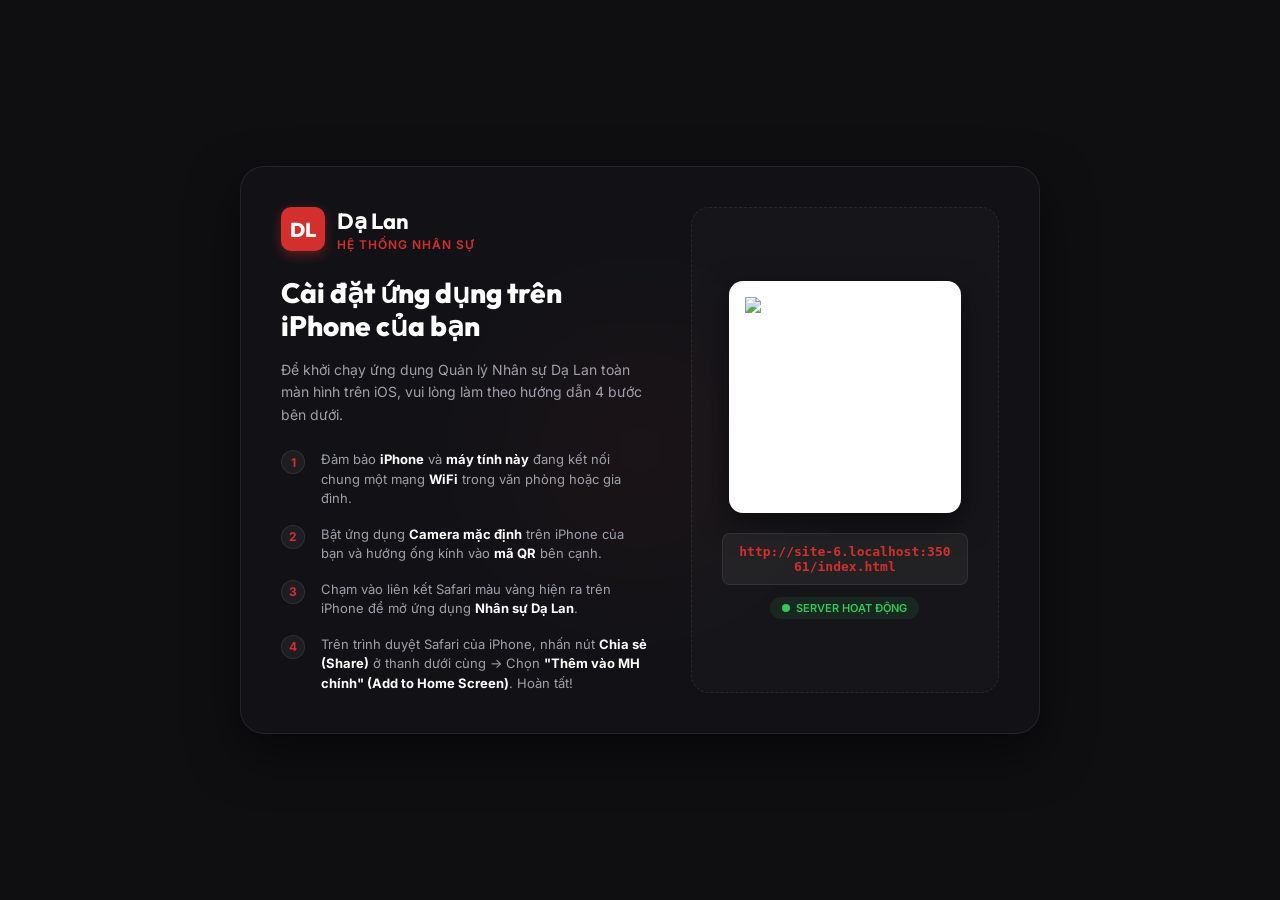
==== console.html @ 77d3e096 "Initial commit: Da Lan Personnel System iOS App" ====
<!DOCTYPE html>
<html lang="vi">
<head>
    <meta charset="UTF-8">
    <meta name="viewport" content="width=device-width, initial-scale=1.0">
    <title>Dạ Lan Server Console - Kết nối iPhone</title>
    <link href="https://fonts.googleapis.com/css2?family=Inter:wght@400;500;600;700&family=Outfit:wght@600;700;800&display=swap" rel="stylesheet">
    <script src="https://cdnjs.cloudflare.com/ajax/libs/feather-icons/4.29.1/feather.min.js"></script>
    <style>
        :root {
            --ios-red: #D32F2F;
            --bg-dark: #0f0f12;
            --card-bg: rgba(255, 255, 255, 0.05);
            --card-border: rgba(255, 255, 255, 0.08);
            --text-light: #ffffff;
            --text-muted: #a0a0ab;
        }

        * {
            margin: 0;
            padding: 0;
            box-sizing: border-box;
            font-family: 'Inter', sans-serif;
        }

        body {
            background-color: var(--bg-dark);
            color: var(--text-light);
            min-height: 100vh;
            display: flex;
            align-items: center;
            justify-content: center;
            padding: 20px;
            overflow-x: hidden;
        }

        .background-glow {
            position: absolute;
            width: 400px;
            height: 400px;
            background: radial-gradient(circle, rgba(211, 47, 47, 0.15) 0%, rgba(0,0,0,0) 70%);
            top: 50%;
            left: 50%;
            transform: translate(-50%, -50%);
            z-index: 0;
            pointer-events: none;
        }

        .console-container {
            position: relative;
            z-index: 1;
            width: 100%;
            max-width: 800px;
            background: rgba(20, 20, 25, 0.7);
            backdrop-filter: blur(20px);
            -webkit-backdrop-filter: blur(20px);
            border: 1px solid var(--card-border);
            border-radius: 24px;
            padding: 40px;
            box-shadow: 0 20px 50px rgba(0, 0, 0, 0.5);
            display: grid;
            grid-template-columns: 1.2fr 1fr;
            gap: 40px;
        }

        @media (max-width: 680px) {
            .console-container {
                grid-template-columns: 1fr;
                padding: 24px;
                gap: 24px;
            }
        }

        .left-column {
            display: flex;
            flex-direction: column;
            justify-content: center;
        }

        .brand-header {
            display: flex;
            align-items: center;
            gap: 12px;
            margin-bottom: 24px;
        }

        .brand-logo {
            width: 44px;
            height: 44px;
            background: var(--ios-red);
            border-radius: 10px;
            display: flex;
            align-items: center;
            justify-content: center;
            font-size: 20px;
            font-weight: 800;
            color: white;
            box-shadow: 0 4px 12px rgba(211, 47, 47, 0.4);
            font-family: 'Outfit', sans-serif;
        }

        .brand-title {
            font-family: 'Outfit', sans-serif;
            font-size: 22px;
            font-weight: 700;
        }

        .brand-subtitle {
            font-size: 12px;
            color: var(--ios-red);
            font-weight: 600;
            text-transform: uppercase;
            letter-spacing: 1px;
            margin-top: 2px;
        }

        h1 {
            font-family: 'Outfit', sans-serif;
            font-size: 28px;
            font-weight: 800;
            line-height: 1.2;
            margin-bottom: 16px;
        }

        p.description {
            font-size: 14px;
            color: var(--text-muted);
            line-height: 1.6;
            margin-bottom: 24px;
        }

        .steps-list {
            display: flex;
            flex-direction: column;
            gap: 16px;
        }

        .step-item {
            display: flex;
            gap: 16px;
            align-items: flex-start;
        }

        .step-num {
            width: 24px;
            height: 24px;
            background: var(--card-bg);
            border: 1px solid var(--card-border);
            color: var(--ios-red);
            font-weight: 700;
            font-size: 12px;
            border-radius: 50%;
            display: flex;
            align-items: center;
            justify-content: center;
            flex-shrink: 0;
        }

        .step-text {
            font-size: 13px;
            line-height: 1.5;
            color: var(--text-muted);
        }

        .step-text strong {
            color: var(--text-light);
        }

        .right-column {
            display: flex;
            flex-direction: column;
            align-items: center;
            justify-content: center;
            background: rgba(255, 255, 255, 0.02);
            border: 1px dashed var(--card-border);
            border-radius: 18px;
            padding: 30px;
            text-align: center;
        }

        .qr-card {
            background: white;
            padding: 16px;
            border-radius: 14px;
            box-shadow: 0 10px 30px rgba(0,0,0,0.5);
            margin-bottom: 20px;
            display: flex;
            justify-content: center;
            align-items: center;
            transition: transform 0.3s;
        }

        .qr-card:hover {
            transform: scale(1.03);
        }

        .qr-code-img {
            width: 200px;
            height: 200px;
            display: block;
        }

        .url-box {
            background: var(--card-bg);
            border: 1px solid var(--card-border);
            padding: 10px 16px;
            border-radius: 8px;
            font-family: monospace;
            font-size: 13px;
            color: var(--ios-red);
            font-weight: 600;
            word-break: break-all;
            margin-bottom: 12px;
        }

        .badge-online {
            display: inline-flex;
            align-items: center;
            gap: 6px;
            font-size: 11px;
            background: rgba(52, 199, 89, 0.1);
            color: #34C759;
            padding: 4px 12px;
            border-radius: 20px;
            font-weight: 600;
            text-transform: uppercase;
        }

        .dot-pulse {
            width: 8px;
            height: 8px;
            background: #34C759;
            border-radius: 50%;
            animation: pulse 1.5s infinite;
        }

        @keyframes pulse {
            0% { transform: scale(0.9); opacity: 0.6; }
            50% { transform: scale(1.2); opacity: 1; }
            100% { transform: scale(0.9); opacity: 0.6; }
        }
    </style>
</head>
<body>
    <div class="background-glow"></div>
    <div class="console-container">
        <!-- Left Side Column -->
        <div class="left-column">
            <div class="brand-header">
                <div class="brand-logo">DL</div>
                <div>
                    <div class="brand-title">Dạ Lan</div>
                    <div class="brand-subtitle">Hệ thống Nhân sự</div>
                </div>
            </div>
            <h1>Cài đặt ứng dụng trên iPhone của bạn</h1>
            <p class="description">
                Để khởi chạy ứng dụng Quản lý Nhân sự Dạ Lan toàn màn hình trên iOS, vui lòng làm theo hướng dẫn 4 bước bên dưới.
            </p>
            <div class="steps-list">
                <div class="step-item">
                    <div class="step-num">1</div>
                    <div class="step-text">
                        Đảm bảo <strong>iPhone</strong> và <strong>máy tính này</strong> đang kết nối chung một mạng <strong>WiFi</strong> trong văn phòng hoặc gia đình.
                    </div>
                </div>
                <div class="step-item">
                    <div class="step-num">2</div>
                    <div class="step-text">
                        Bật ứng dụng <strong>Camera mặc định</strong> trên iPhone của bạn và hướng ống kính vào <strong>mã QR</strong> bên cạnh.
                    </div>
                </div>
                <div class="step-item">
                    <div class="step-num">3</div>
                    <div class="step-text">
                        Chạm vào liên kết Safari màu vàng hiện ra trên iPhone để mở ứng dụng <strong>Nhân sự Dạ Lan</strong>.
                    </div>
                </div>
                <div class="step-item">
                    <div class="step-num">4</div>
                    <div class="step-text">
                        Trên trình duyệt Safari của iPhone, nhấn nút <strong>Chia sẻ (Share)</strong> ở thanh dưới cùng -> Chọn <strong>"Thêm vào MH chính" (Add to Home Screen)</strong>. Hoàn tất!
                    </div>
                </div>
            </div>
        </div>

        <!-- Right Side QR Column -->
        <div class="right-column">
            <div class="qr-card">
                <!-- QR Code points dynamically to current network address -->
                <img id="qr-image" class="qr-code-img" src="" alt="Mã QR kết nối">
            </div>
            <div class="url-box" id="url-text">Đang tải...</div>
            <div class="badge-online">
                <span class="dot-pulse"></span>
                <span>Server hoạt động</span>
            </div>
        </div>
    </div>

    <script>
        // Extract local IP from Python server injected script or detect via hostname
        document.addEventListener("DOMContentLoaded", function() {
            // Get current machine host (could be localhost:8000 or IP address)
            let host = window.location.host;
            let protocol = window.location.protocol;
            
            // Fetch local IP address injected by start_server.py or fall back to current host
            let localIp = "{{LOCAL_IP}}"; // Will be replaced by Python
            if (localIp === "{" + "{LOCAL_IP}}") { 
                // Fallback if accessed directly
                localIp = window.location.hostname;
            }
            
            let port = window.location.port || "8000";
            let appUrl = `http://${localIp}:${port}/index.html`;
            
            // Set URL Text
            document.getElementById("url-text").textContent = appUrl;
            
            // Set QR code src using free highly-available QR API
            const qrApi = `https://api.qrserver.com/v1/create-qr-code/?size=250x250&data=${encodeURIComponent(appUrl)}`;
            document.getElementById("qr-image").src = qrApi;
            
            feather.replace();
        });
    </script>
</body>
</html>
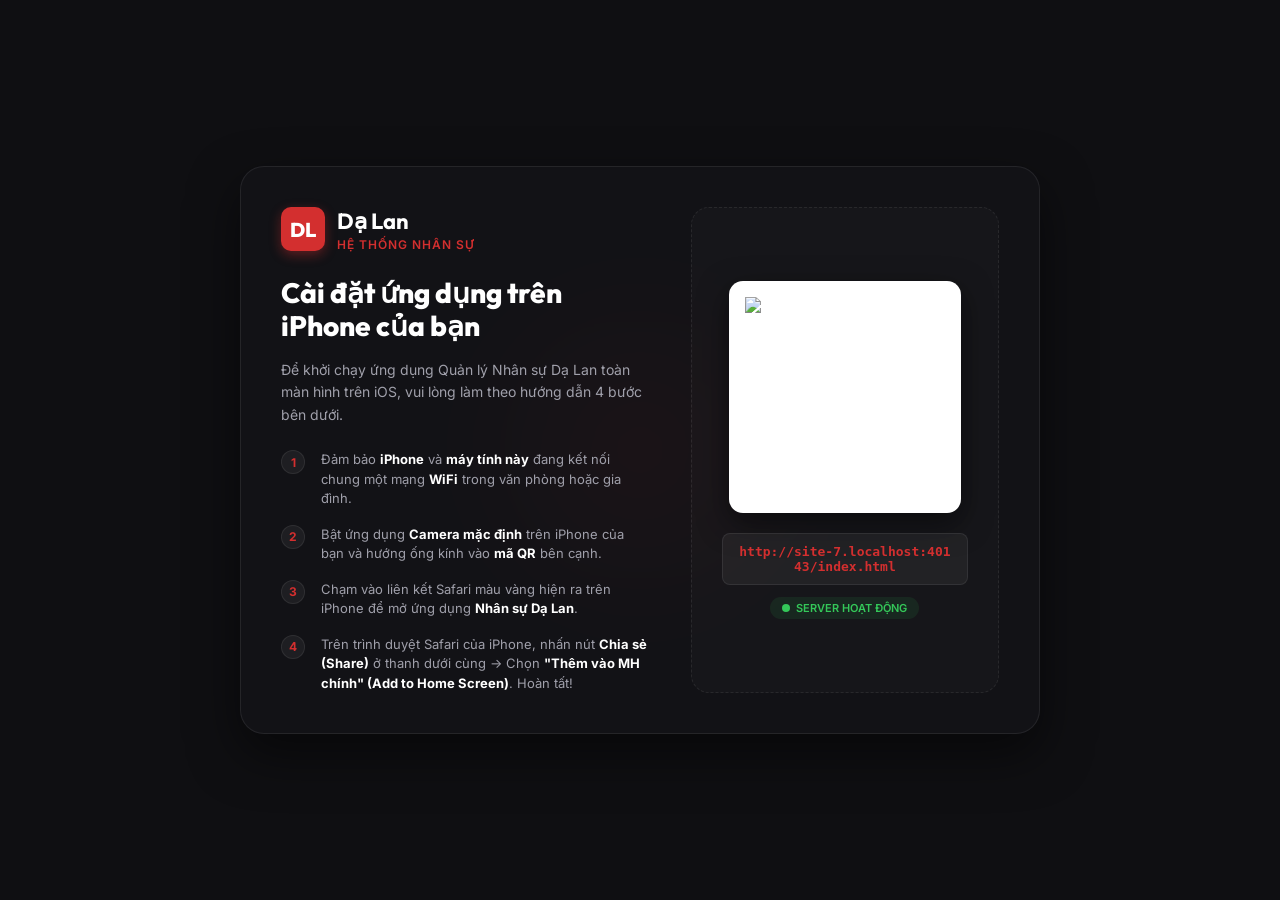
==== commit d50e61e7: "feat: v4.1 — PWA offline-first, gỡ phụ thuộc CDN cho feather-icons Sửa lỗi nghiêm trọng: app tải fea" ====
--- a/console.html
+++ b/console.html
@@ -5,7 +5,8 @@
     <meta name="viewport" content="width=device-width, initial-scale=1.0">
     <title>Dạ Lan Server Console - Kết nối iPhone</title>
     <link href="https://fonts.googleapis.com/css2?family=Inter:wght@400;500;600;700&family=Outfit:wght@600;700;800&display=swap" rel="stylesheet">
-    <script src="https://cdnjs.cloudflare.com/ajax/libs/feather-icons/4.29.1/feather.min.js"></script>
+    <script src="js/vendor/feather.min.js"></script>
+    <script>if (typeof window.feather === "undefined") { window.feather = { icons: {}, replace: function () {} }; }</script>
     <style>
         :root {
             --ios-red: #D32F2F;
